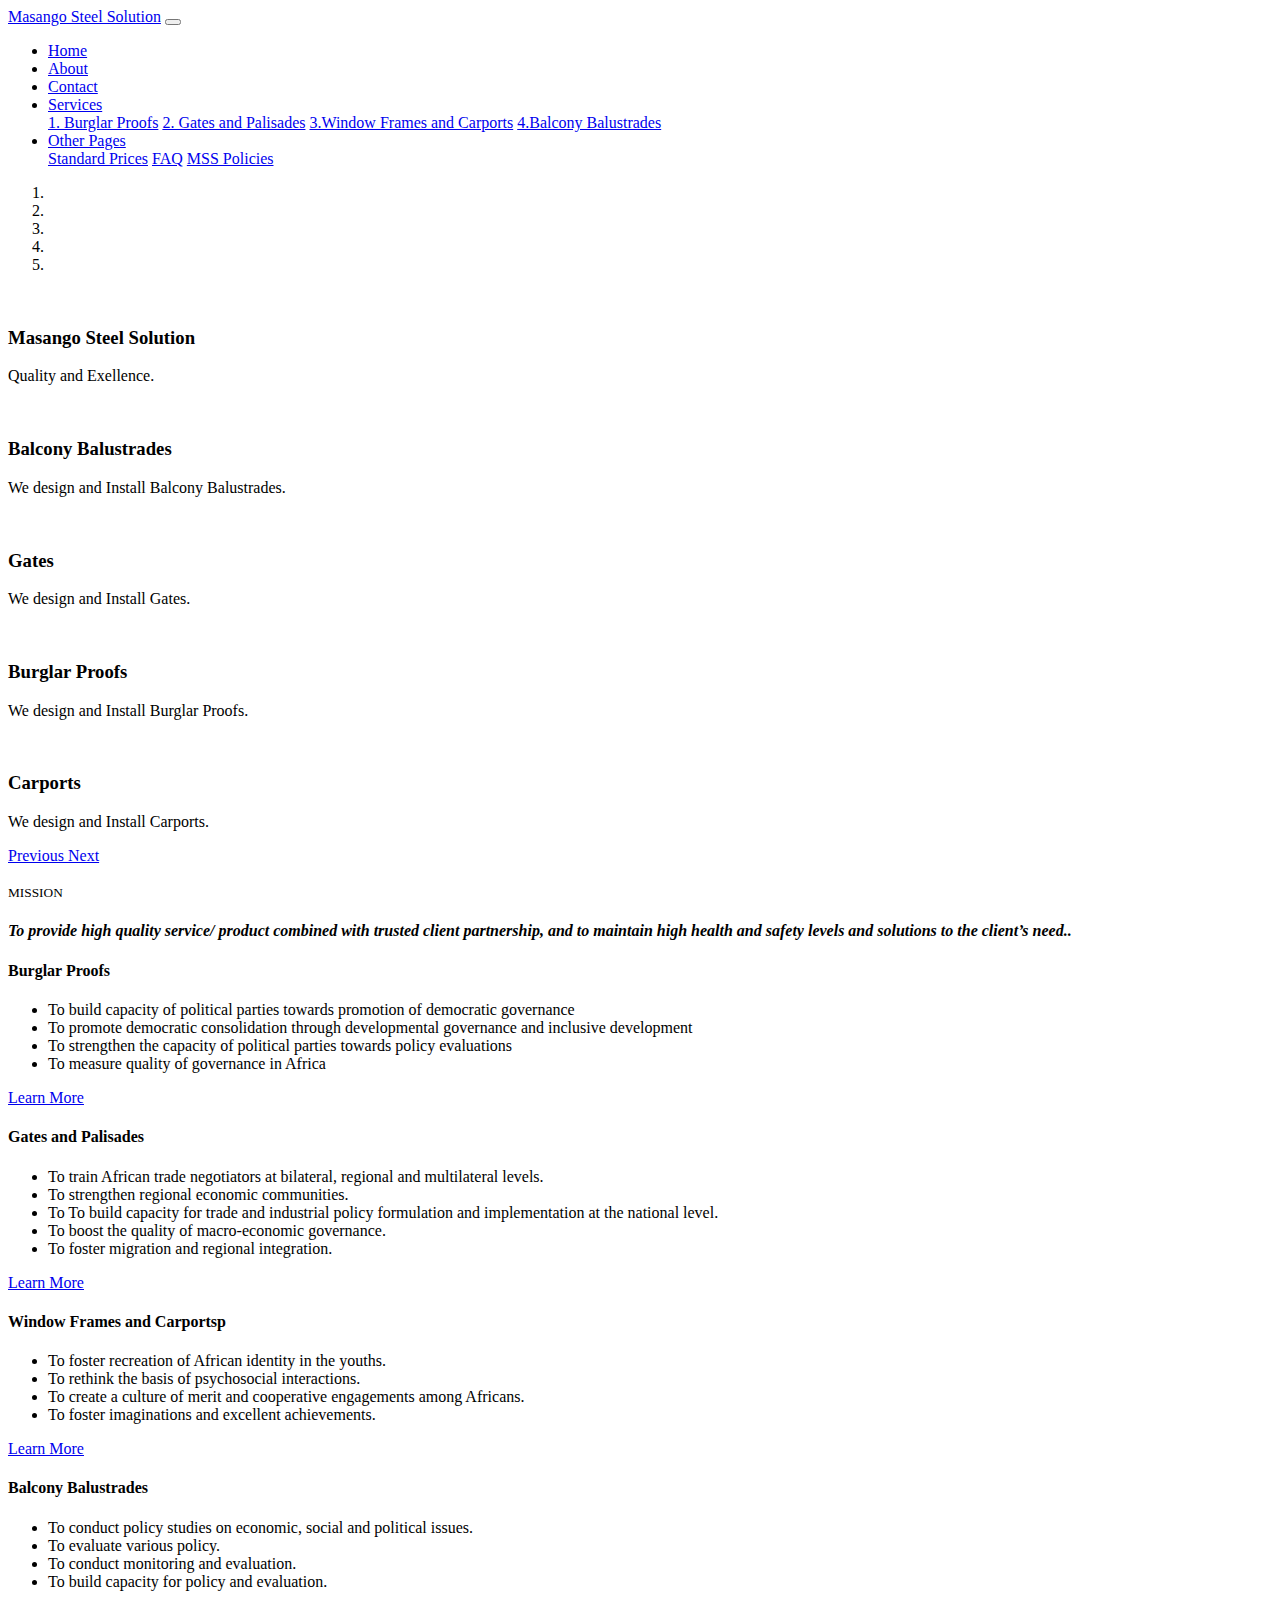
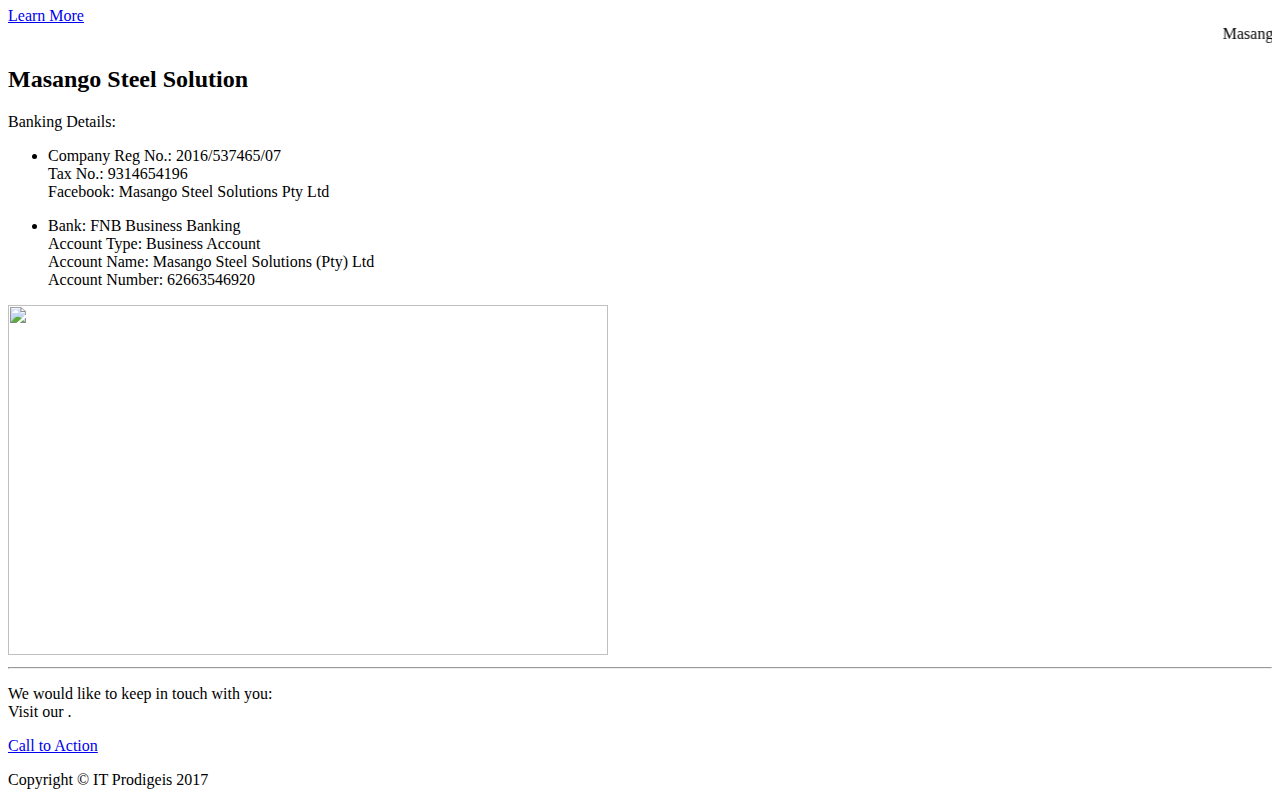
==== index.html @ 3d0584a2 "Website" ====
<!DOCTYPE html>
<html lang="en">

  <head>

    <meta charset="utf-8">
    <meta name="viewport" content="width=device-width, initial-scale=1, shrink-to-fit=no">
    <meta name="description" content="">
    <meta name="author" content="">

      <title>Masango Steel Solution</title>

    <!-- My core CSS -->
    <link href="vendor/bootstrap/css/bootstrap.min.css" rel="stylesheet">

    <!-- Custom styles for this template -->
    <link href="css/modern-business.css" rel="stylesheet">

  </head>

  <body>

    <!-- Navigation -->
      <nav class="navbar fixed-top navbar-expand-lg navbar-dark bg-dark fixed-top">
          <div class="container">
              <a class="navbar-brand" href="index.html">Masango Steel Solution</a>
              <button class="navbar-toggler navbar-toggler-right" type="button" data-toggle="collapse" data-target="#navbarResponsive" aria-controls="navbarResponsive" aria-expanded="false" aria-label="Toggle navigation">
                  <span class="navbar-toggler-icon"></span>
              </button>
              <div class="collapse navbar-collapse" id="navbarResponsive">
                  <ul class="navbar-nav ml-auto">
                      <li class="nav-item">
                          <a class="nav-link" href="index.html">Home</a>
                      </li>
                      <li class="nav-item">
                          <a class="nav-link" href="about.html">About</a>
                      </li>
                      <li class="nav-item">
                          <a class="nav-link" href="contact.html">Contact</a>
                      </li>
                      <li class="nav-item dropdown">
                          <a class="nav-link dropdown-toggle" href="#" id="navbarDropdownPortfolio" data-toggle="dropdown" aria-haspopup="true" aria-expanded="false">
                              Services
                          </a>
                          <div class="dropdown-menu dropdown-menu-right" aria-labelledby="navbarDropdownPortfolio">
                              <a class="dropdown-item" href="portfolio-1-col.html">1. Burglar Proofs</a>
                              <a class="dropdown-item" href="portfolio-2-col.html">2. Gates and Palisades</a>
                              <a class="dropdown-item" href="portfolio-3-col.html">3.Window Frames and Carports</a>
                              <a class="dropdown-item" href="portfolio-item.html">4.Balcony Balustrades </a>

                          </div>
                      </li>

                      <li class="nav-item dropdown">
                          <a class="nav-link dropdown-toggle" href="#" id="navbarDropdownBlog" data-toggle="dropdown" aria-haspopup="true" aria-expanded="false">
                              Other Pages
                          </a>
                          <div class="dropdown-menu dropdown-menu-right" aria-labelledby="navbarDropdownBlog">
                              <a class="dropdown-item" href="prices.html">Standard Prices</a>
                              <a class="dropdown-item" href="faq.html">FAQ</a>
                              <a class="dropdown-item" href="sidebar.html">MSS Policies</a>
                          </div>
                      </li>
                  </ul>
              </div>
          </div>
      </nav>

    <header>
      <div id="carouselExampleIndicators" class="carousel slide"  data-ride="carousel">
        <ol class="carousel-indicators">
          <li data-target="#carouselExampleIndicators" data-slide-to="0" class="active"></li>
          <li data-target="#carouselExampleIndicators" data-slide-to="1"></li>
          <li data-target="#carouselExampleIndicators" data-slide-to="2"></li>
            <li data-target="#carouselExampleIndicators" data-slide-to="3"></li>
            <li data-target="#carouselExampleIndicators" data-slide-to="4"></li>
        </ol>
        <div class="carousel-inner" role="listbox">
          <!-- Slide One - Set the background image for this slide in the line below -->
          <div class="carousel-item active" style="background-image: url('http://placehold.it/1900x1080')">
              <img class="d-block img-fluid w-100" src="img/header-bg.jpg" alt="">
            <div class="carousel-caption d-none d-md-block">
                <h3>Masango Steel Solution</h3>
              <p>Quality and Exellence.</p>
            </div>
          </div>
          <!-- Slide Two - Set the background image for this slide in the line below -->
          <div class="carousel-item" style="background-image: url('http://placehold.it/1900x1080')">
              <img class="d-block img-fluid w-100" src="img/balconyBalustrades.jpg" alt="">
            <div class="carousel-caption d-none d-md-block">
                <h3>Balcony Balustrades</h3>
                <p>We design and Install Balcony Balustrades.</p>
            </div>
          </div>
          <!-- Slide Three - Set the background image for this slide in the line below -->
          <div class="carousel-item" style="background-image: url('http://placehold.it/1900x1080')">
              <img class="d-block img-fluid w-100" src="img/slide3.jpg" alt="">
            <div class="carousel-caption d-none d-md-block">
              <h3>Gates</h3>
                <p>We design and Install Gates.</p>
            </div>
          </div>
            <div class="carousel-item" style="background-image: url('http://placehold.it/1900x1080')">
                <img class="d-block img-fluid w-100" src="img/burglarproofs.jpg" alt="">
                <div class="carousel-caption d-none d-md-block">
                    <h3>Burglar Proofs</h3>
                    <p>We design and Install Burglar Proofs.</p>
                </div>
            </div>
            <div class="carousel-item" style="background-image: url('http://placehold.it/1900x1080')">
                <img class="d-block img-fluid w-100" src="img/carportsSlide.jpg" alt="">
                <div class="carousel-caption d-none d-md-block">
                    <h3>Carports</h3>
                    <p>We design and Install Carports.</p>
                </div>
            </div>
        </div>
        <a class="carousel-control-prev" href="#carouselExampleIndicators" role="button" data-slide="prev">
          <span class="carousel-control-prev-icon" aria-hidden="true"></span>
          <span class="sr-only">Previous</span>
        </a>
        <a class="carousel-control-next" href="#carouselExampleIndicators" role="button" data-slide="next">
          <span class="carousel-control-next-icon" aria-hidden="true"></span>
          <span class="sr-only">Next</span>
        </a>
      </div>
    </header>
    <!-- Page Content -->
    <div class="container">

        <br>
        <small class="my-4 h-100 text-center" >MISSION</small>
        <h4 class="my-4 h-100 text-center"><i>To provide high quality service/ product combined with trusted client partnership, and to maintain high health and safety levels and solutions to the client’s need..</i></h4>
    
     
      <!-- Marketing Icons Section -->
      <div class="row">
          <div class="col-lg-6 portfolio-item">
          <div class="card h-100">
             
              <h4 class="card-header">Burglar Proofs</h4>
            <div class="card-body">
               
                   
                <ul>
                    <li>
                        To build capacity of political parties towards promotion of democratic governance
                    </li>
                    <li>To promote democratic consolidation through developmental governance and inclusive development</li>
                    <li>To strengthen the capacity of political parties towards policy evaluations</li>
                    <li>To measure quality of governance in Africa</li>
                   
                </ul>
                  
                    
                   
                    
              
            </div>
            <div class="card-footer">
              <a href="portfolio-1-col.html" class="btn btn-primary">Learn More</a>
            </div>
          </div>
        </div>
          <div class="col-lg-6 portfolio-item">
          <div class="card h-100">
              <h4 class="card-header">Gates and Palisades</h4>
            <div class="card-body">
                <ul>
                    <li>
                        To train African trade negotiators at bilateral, regional and multilateral levels.
                    </li>
                    <li>To strengthen regional economic communities.</li>
                    <li>To To build capacity for trade and industrial policy formulation and implementation at the national level.</li>
                    <li>To boost the quality of macro-economic governance.</li>
                    <li>
                        To foster migration and regional integration.
                    </li>

                </ul>
            </div>
            <div class="card-footer">
              <a href="portfolio-2-col.html" class="btn btn-primary">Learn More</a>
            </div>
          </div>
        </div>
          <div class="col-lg-6 portfolio-item">
          <div class="card h-100">
              <h4 class="card-header">Window Frames and Carportsp</h4>
            <div class="card-body">
                <ul>
                    <li>
                        To foster recreation of African identity in the youths.
                    </li>
                    <li>
                        To rethink the basis of psychosocial interactions.
                    </li>
                    <li>
                        To create a culture of merit and cooperative engagements among Africans.
                    </li>
                    <li>
                        To foster imaginations and excellent achievements.
                    </li>
                   

                </ul>
            </div>
            <div class="card-footer">
              <a href="portfolio-3-col.html" class="btn btn-primary">Learn More</a>
            </div>
          </div>
        </div>
        
          <div class="col-lg-6 portfolio-item">
              <div class="card h-100">
                  <h4 class="card-header">Balcony Balustrades</h4>
                  <div class="card-body">
                      <p class="card-text">
                      
                      <ul>
                      
                      <li>
                          To conduct policy studies on economic, social and political issues.
                      </li>
                      <li>
                          To evaluate various policy.
                      </li>
                      <li>
                          To conduct monitoring and evaluation.
                      </li>
                      <li>
                          To build capacity for policy and evaluation.
                      </li>


                      </ul>
                  </div>
                  <div class="card-footer">
                      <a href="portfolio-item.html" class="btn btn-primary">Learn More</a>
                  </div>
              </div>
          </div>
          
        
      </div>
      <!-- /.row -->

      <!-- Portfolio Section 
      <h2>Our Partners</h2>

      <div class="row">
        <div class="col-lg-3 col-sm-6 portfolio-item">
          <div class="card h-100">
              <a href="www.codesria.org"><img class="card-img-top" src="img/CODESRIA.jpg" width="80" height="170" alt=""></a>
            <div class="card-body">
              <h4 class="card-title">
                  <a href="www.codesria.org">CODESRIA</a>
              </h4>
              <p class="card-text">Lorem ipsum dolor sit amet, consectetur adipisicing elit. Amet numquam aspernatur eum quasi sapiente nesciunt? Voluptatibus sit, repellat sequi itaque deserunt, dolores in, nesciunt, illum tempora ex quae? Nihil, dolorem!</p>
            </div>
          </div>
        </div>
        <div class="col-lg-3 col-sm-6 portfolio-item">
          <div class="card h-100">
              <a href="www.usaid.gov"><img class="card-img-top" src="img/2000px-USAID-Seal.svg.png" width="80" height="170" alt=""></a>
            <div class="card-body">
              <h4 class="card-title">
                <a href="www.usaid.gov">USAID</a>
              </h4>
              <p class="card-text">Lorem ipsum dolor sit amet, consectetur adipiscing elit. Nam viverra euismod odio, gravida pellentesque urna varius vitae.</p>
            </div>
          </div>
        </div>
        <div class="col-lg-3 col-sm-6 portfolio-item">
          <div class="card h-100">
              <a href="www.fordfoundation.org"><img class="card-img-top" src="img/pixsiteAU.jpg" width="80" height="170" alt=""></a>
            <div class="card-body">
              <h4 class="card-title">
                <a href="wwww.fordfoundation.org">Ford Foundation</a>
              </h4>
              <p class="card-text">Lorem ipsum dolor sit amet, consectetur adipisicing elit. Quos quisquam, error quod sed cumque, odio distinctio velit nostrum temporibus necessitatibus et facere atque iure perspiciatis mollitia recusandae vero vel quam!</p>
            </div>
          </div>
        </div>
          <div class="col-lg-3 col-sm-6 portfolio-item">
              <div class="card h-100">
                  <a href="#"><img class="card-img-top" src="img/ndebele.jpg" width="80" height="170" alt=""></a>
                  <div class="card-body">
                      <h4 class="card-title">
                          <a href="#">Mo Ibrahim Foundation</a>
                      </h4>
                      <p class="card-text">Lorem ipsum dolor sit amet, consectetur adipisicing elit. Quos quisquam, error quod sed cumque, odio distinctio velit nostrum temporibus necessitatibus et facere atque iure perspiciatis mollitia recusandae vero vel quam!</p>
                  </div>
              </div>
          </div>
      </div>
     .row -->
        <div class="row">
          <marquee>Masango Steel Solution is a Name you can trust in the Business of Steel.        We are available All over Southern Africa.</marquee>
      </div>

      <!-- Features Section -->
      <div class="row">
        <div class="col-lg-6">
          <h2>Masango Steel Solution</h2>
            <p>Banking Details:</p>
          <ul>
              <li><p>Company Reg No.: 2016/537465/07<br>
              Tax No.: 9314654196<br>
              Facebook: Masango Steel Solutions Pty Ltd
                  </p>
              </li>

              <li><p>Bank: FNB Business Banking<br>
              Account Type: Business Account<br>
              Account Name: Masango Steel Solutions (Pty) Ltd<br>
                  Account Number: 62663546920</p>
              </li>

          </ul>
        </div>
        <div class="col-lg-6">
          
          
            <a href="https://www.facebook.com/masango-steel-solutions-pty-ltd"><img class="card-img-top" src="img/facebook.jpg" width="600" height="350" alt=""></a>
            
          
        </div>
      </div>
      <!-- /.row -->
      
      <hr>

      <!-- Call to Action Section -->
      <div class="row mb-4">
        <div class="col-md-8">
          <p>We would like to keep in touch with you:<br>
          Visit our .</p>
        </div>
        <div class="col-md-4">
          <a class="btn btn-lg btn-secondary btn-block" href="contact.html">Call to Action</a>
        </div>
      </div>

    </div>
    <!-- /.container -->

    <!-- Footer -->
    <footer class="py-5 bg-dark">
      <div class="container">
         
        <p class="m-0 text-center text-white">Copyright &copy; IT Prodigeis 2017</p>
      </div>
      <!-- /.container -->
   
      </footer>

    <!-- Bootstrap core JavaScript -->
    <script src="vendor/jquery/jquery.min.js"></script>
    <script src="vendor/bootstrap/js/bootstrap.bundle.min.js"></script>

  </body>

</html>
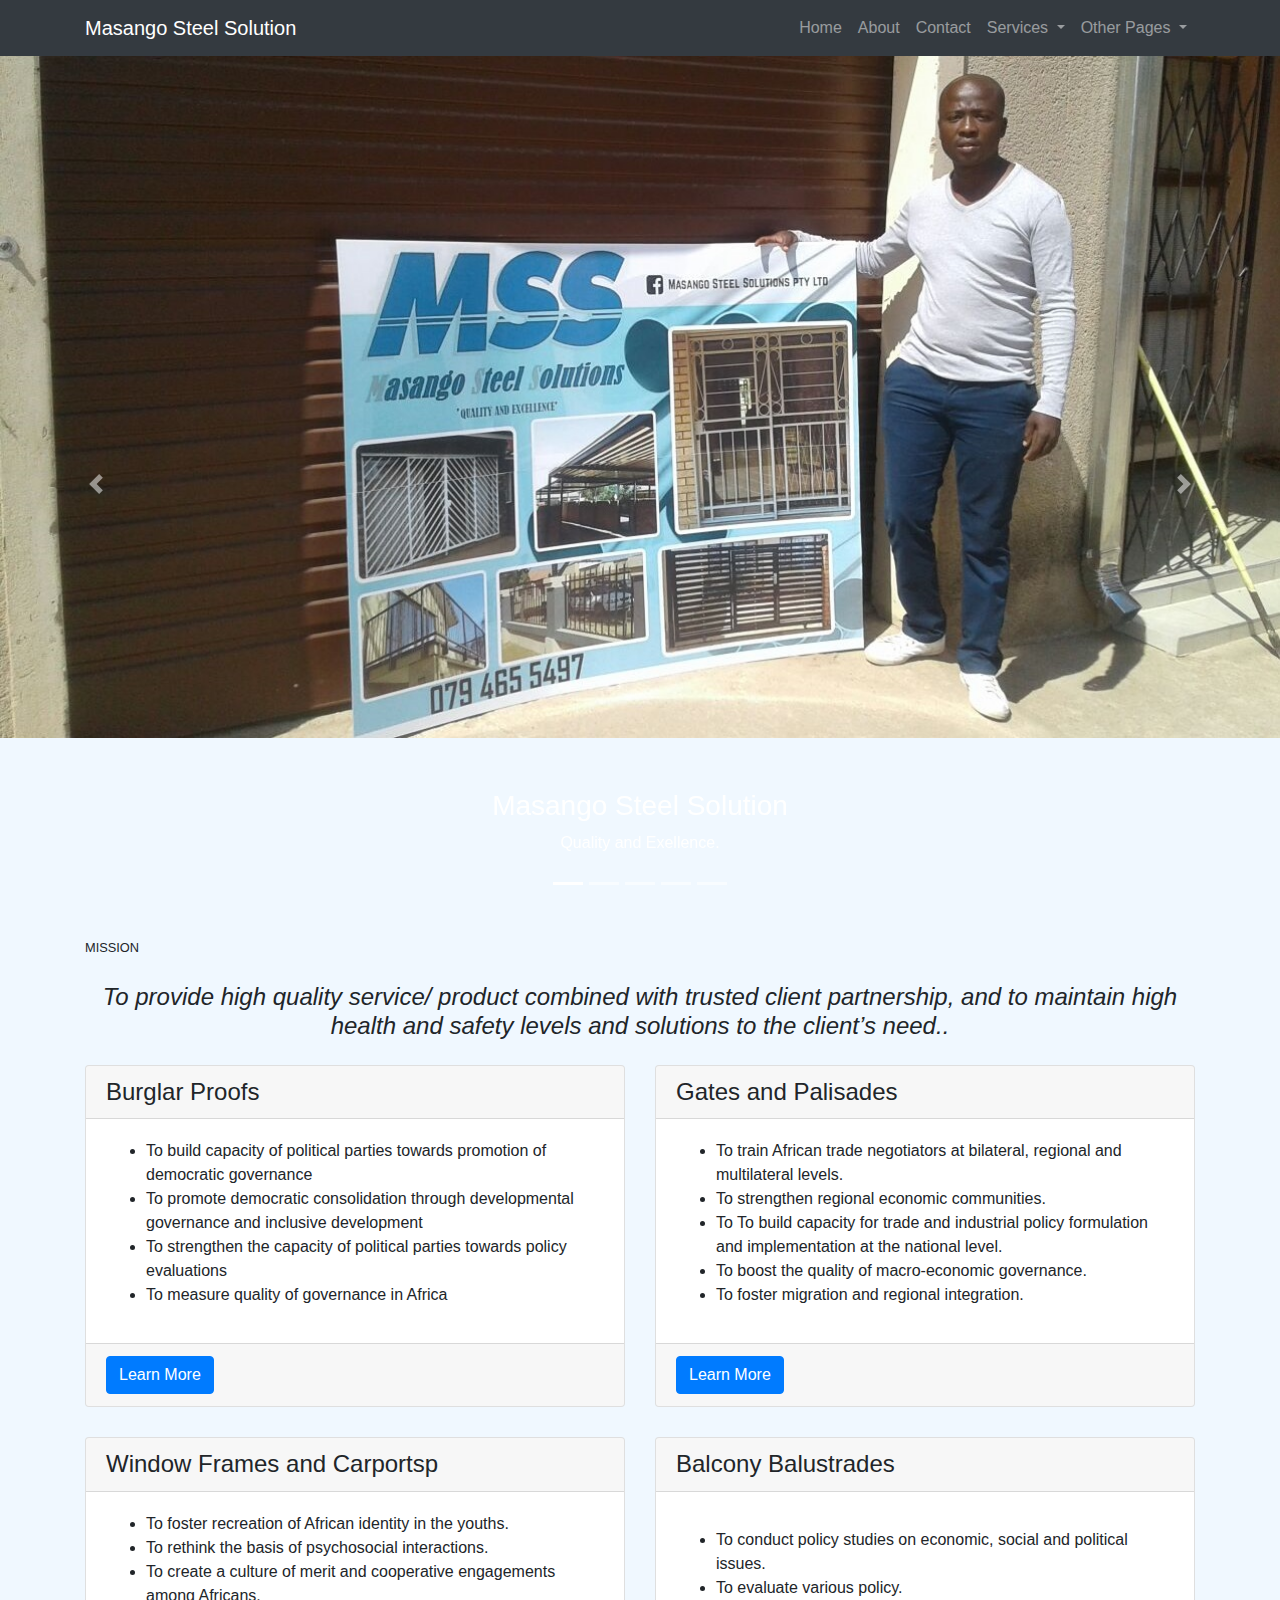
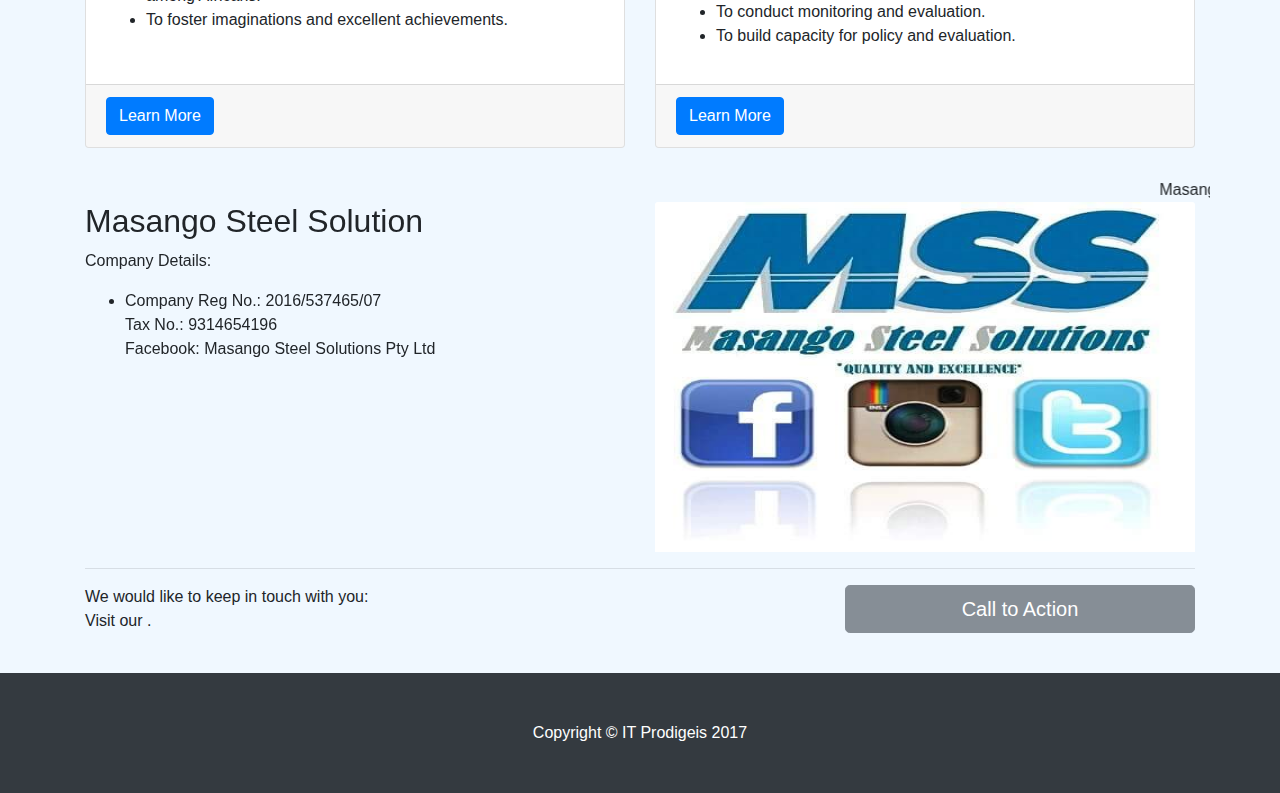
==== commit f9d3c6e6: "Add files via upload" ====
--- a/index.html
+++ b/index.html
@@ -1,4 +1,4 @@
- <!DOCTYPE html>
+﻿ <!DOCTYPE html>
 <html lang="en">
 
   <head>
@@ -77,7 +77,7 @@
         </ol>
         <div class="carousel-inner" role="listbox">
           <!-- Slide One - Set the background image for this slide in the line below -->
-          <div class="carousel-item active" style="background-image: url('http://placehold.it/1900x1080')">
+          <div class="carousel-item active">
               <img class="d-block img-fluid w-100" src="img/header-bg.jpg" alt="">
             <div class="carousel-caption d-none d-md-block">
                 <h3>Masango Steel Solution</h3>
@@ -303,7 +303,7 @@
       <div class="row">
         <div class="col-lg-6">
           <h2>Masango Steel Solution</h2>
-            <p>Banking Details:</p>
+            <p>Company Details:</p>
           <ul>
               <li><p>Company Reg No.: 2016/537465/07<br>
               Tax No.: 9314654196<br>
@@ -311,11 +311,7 @@
                   </p>
               </li>
 
-              <li><p>Bank: FNB Business Banking<br>
-              Account Type: Business Account<br>
-              Account Name: Masango Steel Solutions (Pty) Ltd<br>
-                  Account Number: 62663546920</p>
-              </li>
+           
 
           </ul>
         </div>
--- a/css/modern-business.css
+++ b/css/modern-business.css
@@ -0,0 +1,31 @@
+/*!
+ * Start Bootstrap - Modern Business (https://startbootstrap.com/template-overviews/modern-business)
+ * Copyright 2013-2017 Start Bootstrap
+ * Licensed under MIT (https://github.com/BlackrockDigital/startbootstrap-logomodern-business-nav/blob/master/LICENSE)
+ */
+
+body {
+  padding-top: 54px;
+    background-color:aliceblue;
+}
+
+@media (min-width: 992px) {
+  body {
+    padding-top: 56px;
+      
+  }
+}
+
+.carousel-item {
+  height: 95vh;
+  min-height: 300px;
+  background: no-repeat center center scroll;
+  -webkit-background-size: cover;
+  -moz-background-size: cover;
+  -o-background-size: cover;
+  background-size: cover;
+}
+
+.portfolio-item {
+  margin-bottom: 30px;
+}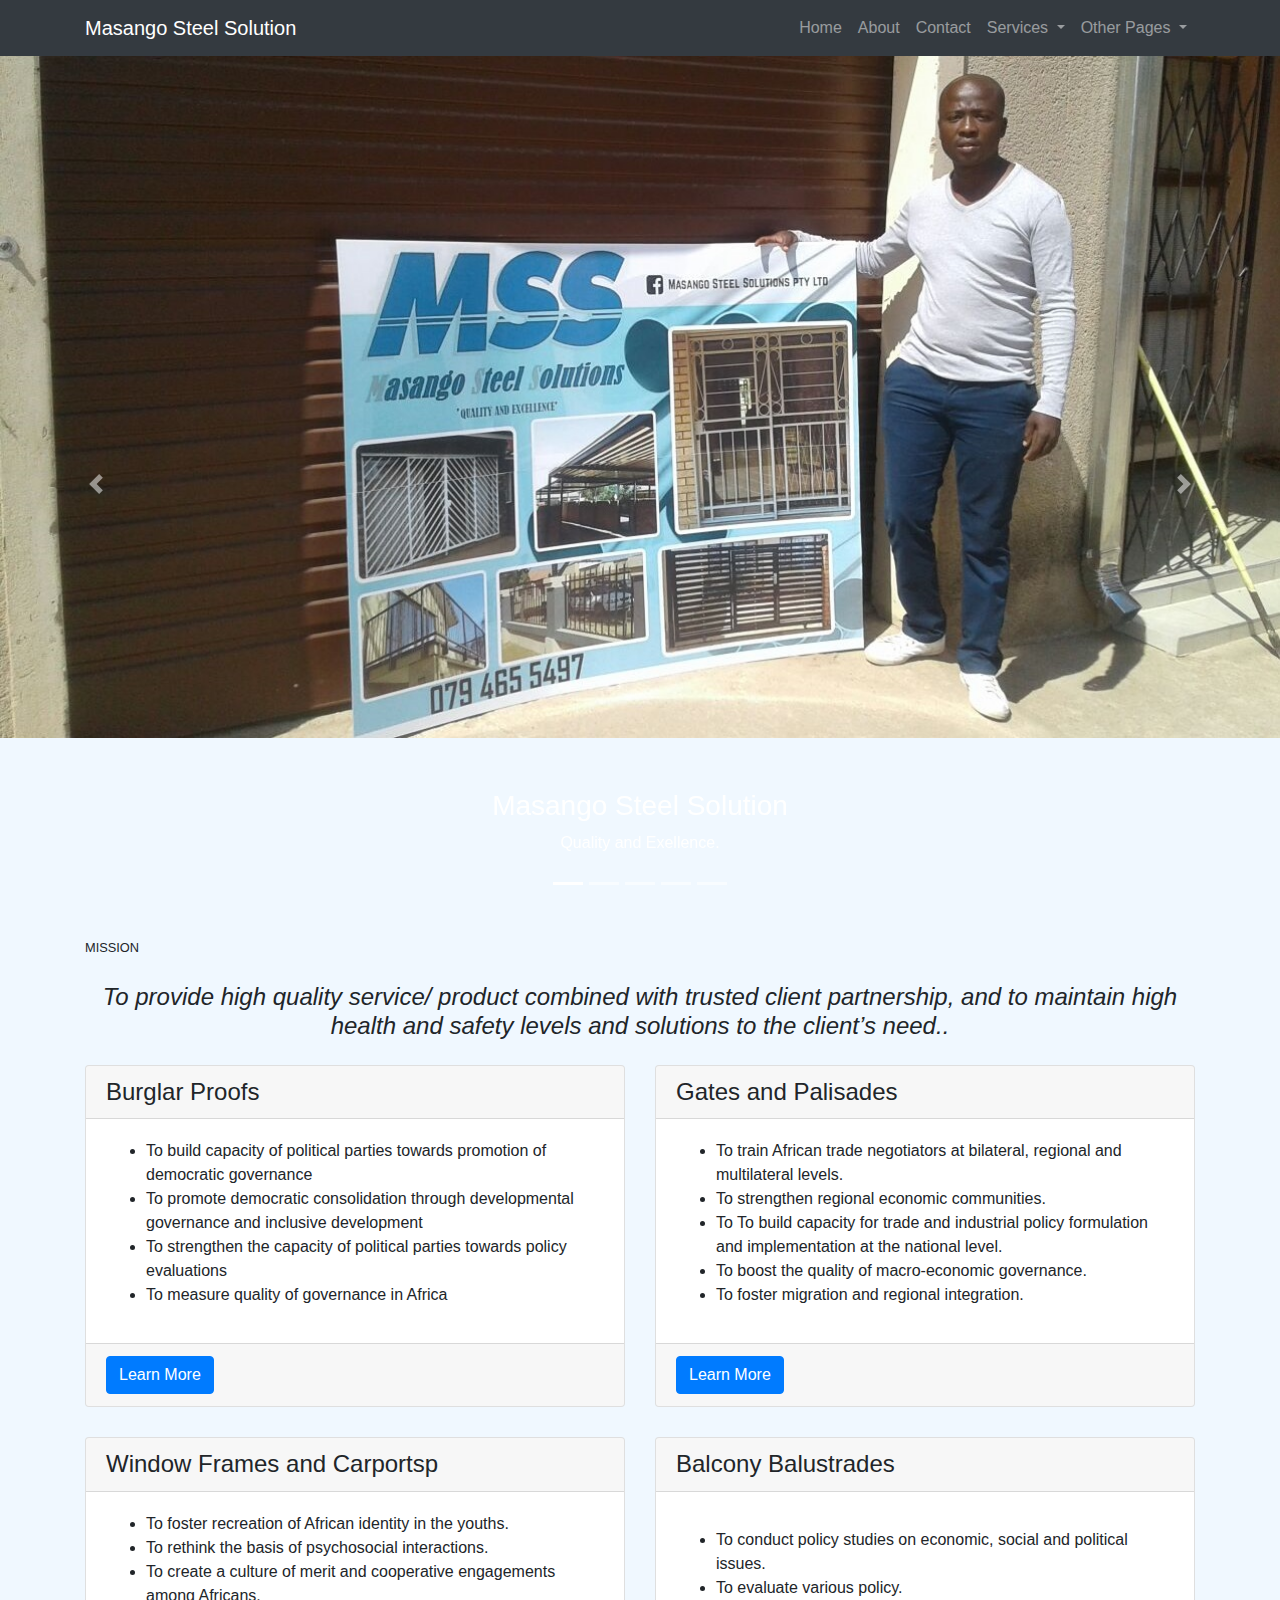
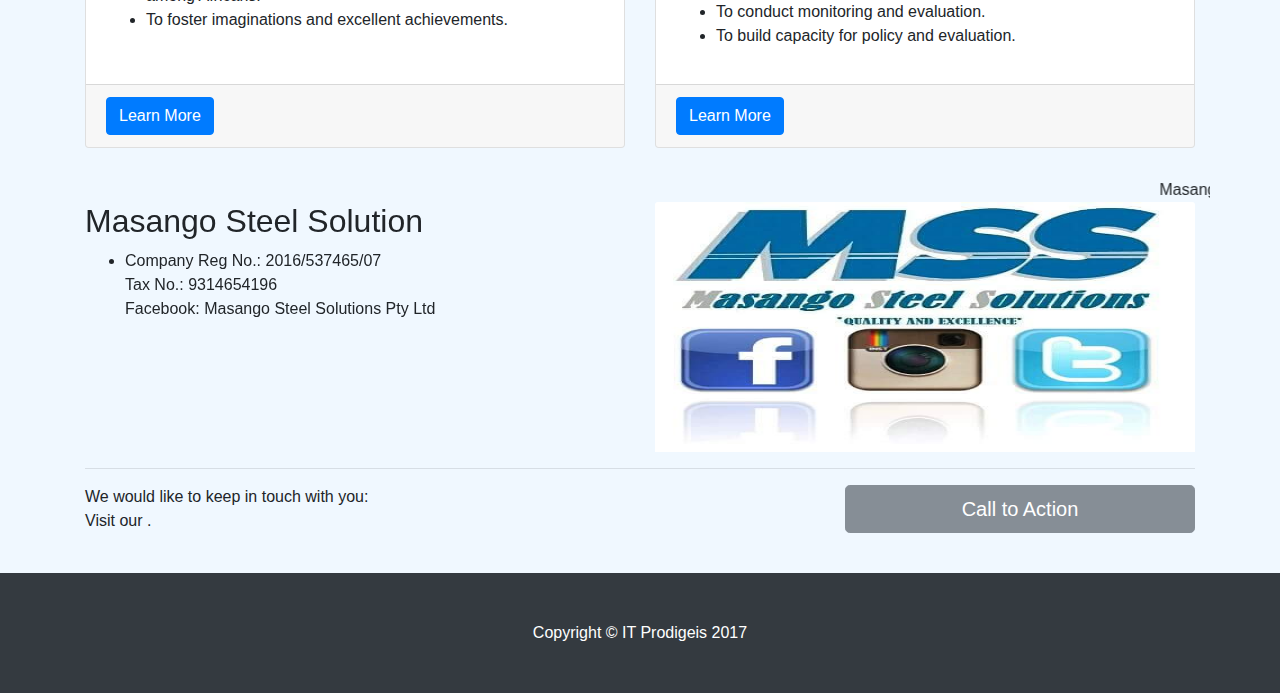
==== commit 655c3607: "Add files via upload" ====
--- a/index.html
+++ b/index.html
@@ -1,4 +1,4 @@
-﻿ <!DOCTYPE html>
+ <!DOCTYPE html>
 <html lang="en">
 
   <head>
@@ -56,7 +56,6 @@
                               Other Pages
                           </a>
                           <div class="dropdown-menu dropdown-menu-right" aria-labelledby="navbarDropdownBlog">
-                              <a class="dropdown-item" href="prices.html">Standard Prices</a>
                               <a class="dropdown-item" href="faq.html">FAQ</a>
                               <a class="dropdown-item" href="sidebar.html">MSS Policies</a>
                           </div>
@@ -303,22 +302,20 @@
       <div class="row">
         <div class="col-lg-6">
           <h2>Masango Steel Solution</h2>
-            <p>Company Details:</p>
+            
           <ul>
               <li><p>Company Reg No.: 2016/537465/07<br>
               Tax No.: 9314654196<br>
               Facebook: Masango Steel Solutions Pty Ltd
                   </p>
               </li>
-
-           
-
+              
           </ul>
         </div>
         <div class="col-lg-6">
           
           
-            <a href="https://www.facebook.com/masango-steel-solutions-pty-ltd"><img class="card-img-top" src="img/facebook.jpg" width="600" height="350" alt=""></a>
+            <a href="https://www.facebook.com/Masango-Steel-Solutions-Pty-ltd-76402797042597/?refid=17&ref=opera_speed_dial"><img class="card-img-top" src="img/facebook.jpg" width="400" height="250" alt=""></a>
             
           
         </div>
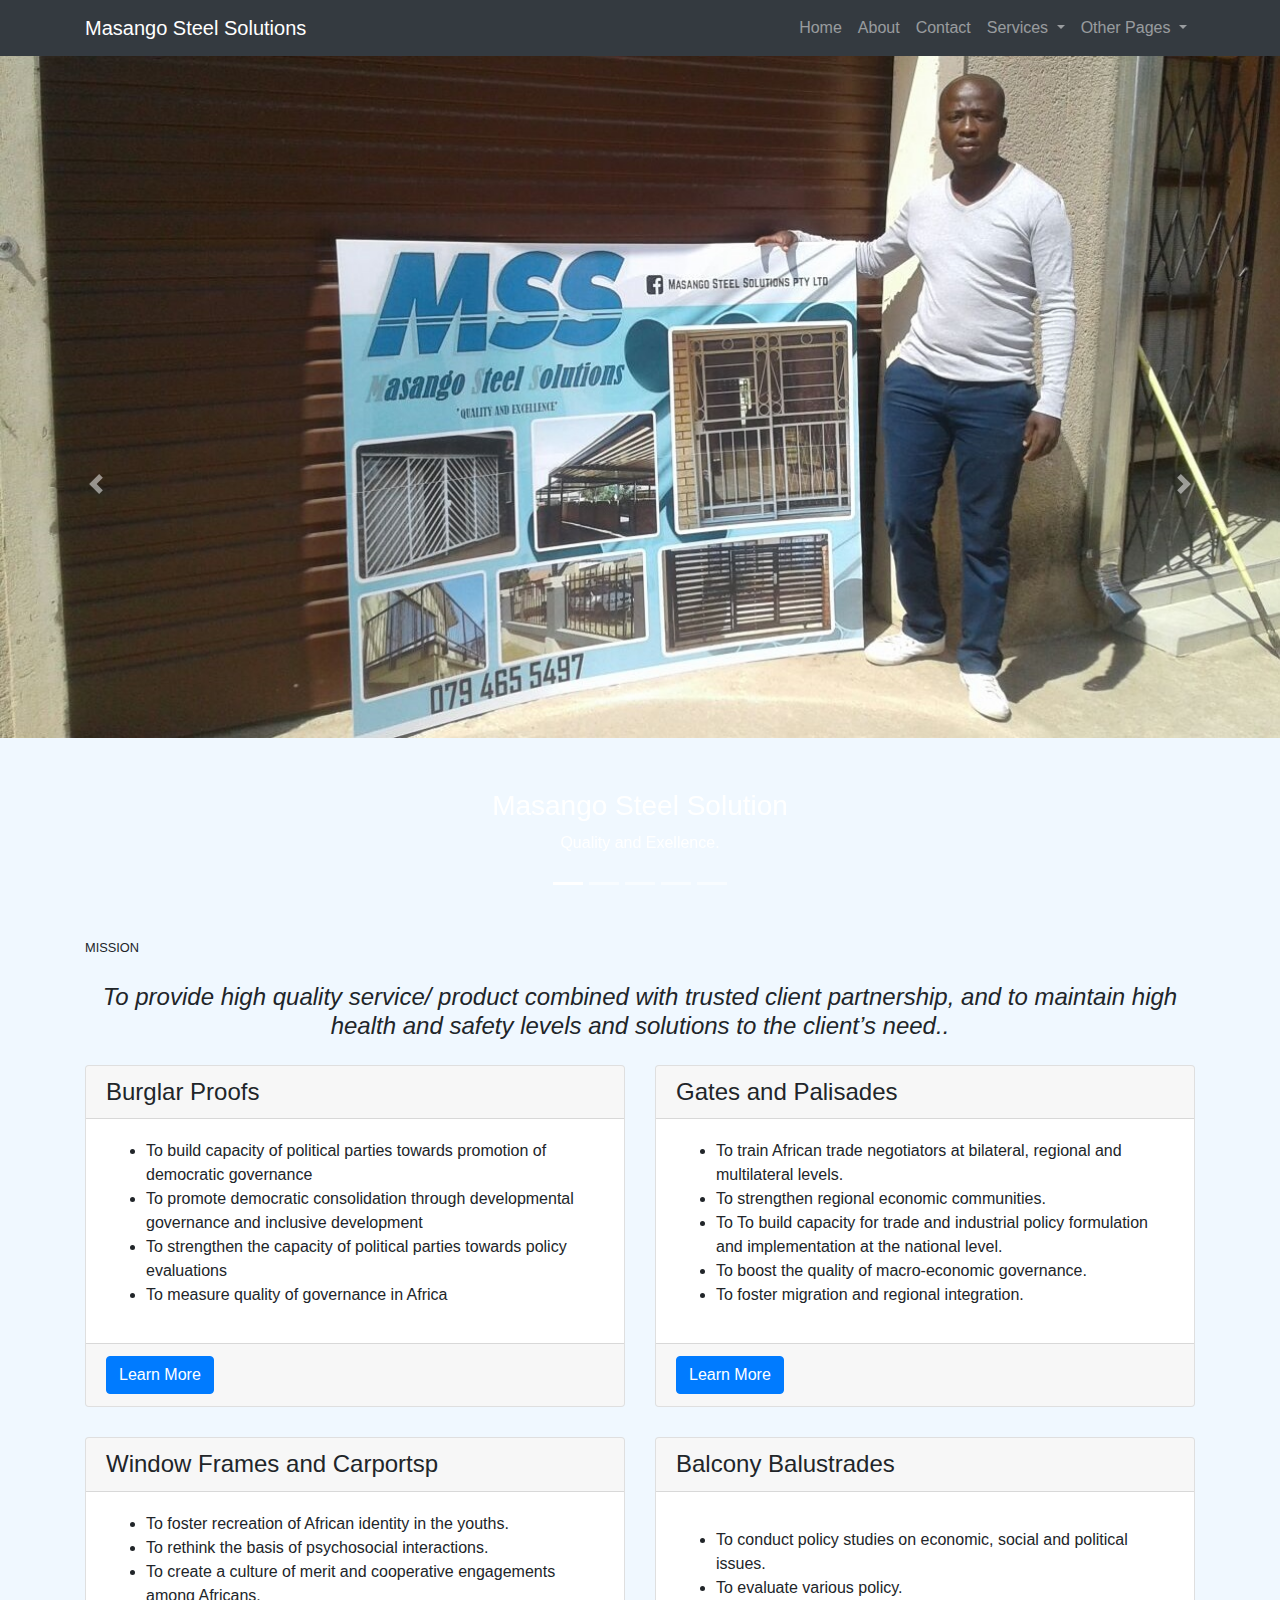
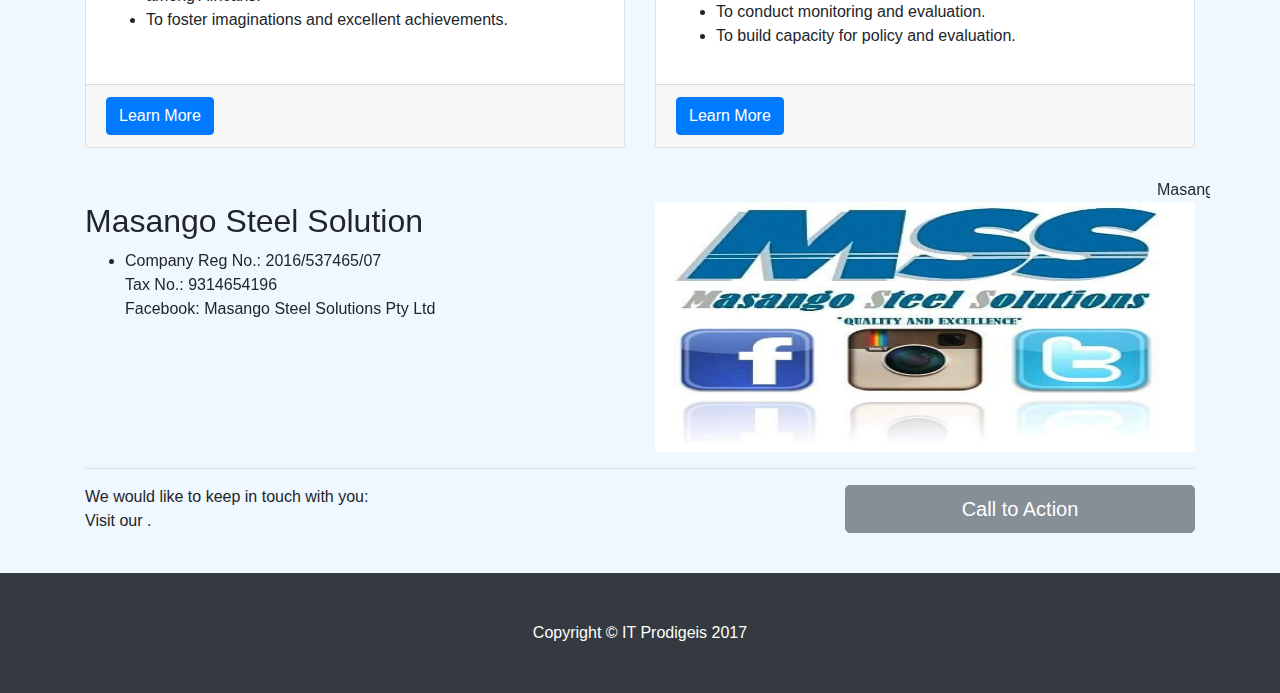
==== commit 5650c69e: "Add files via upload" ====
--- a/index.html
+++ b/index.html
@@ -8,7 +8,7 @@
     <meta name="description" content="">
     <meta name="author" content="">
 
-      <title>Masango Steel Solution</title>
+      <title>Masango Steel Solutions</title>
 
     <!-- My core CSS -->
     <link href="vendor/bootstrap/css/bootstrap.min.css" rel="stylesheet">
@@ -23,7 +23,7 @@
     <!-- Navigation -->
       <nav class="navbar fixed-top navbar-expand-lg navbar-dark bg-dark fixed-top">
           <div class="container">
-              <a class="navbar-brand" href="index.html">Masango Steel Solution</a>
+              <a class="navbar-brand" href="index.html">Masango Steel Solutions</a>
               <button class="navbar-toggler navbar-toggler-right" type="button" data-toggle="collapse" data-target="#navbarResponsive" aria-controls="navbarResponsive" aria-expanded="false" aria-label="Toggle navigation">
                   <span class="navbar-toggler-icon"></span>
               </button>
@@ -84,7 +84,7 @@
             </div>
           </div>
           <!-- Slide Two - Set the background image for this slide in the line below -->
-          <div class="carousel-item" style="background-image: url('http://placehold.it/1900x1080')">
+          <div class="carousel-item"> 
               <img class="d-block img-fluid w-100" src="img/balconyBalustrades.jpg" alt="">
             <div class="carousel-caption d-none d-md-block">
                 <h3>Balcony Balustrades</h3>
@@ -92,21 +92,21 @@
             </div>
           </div>
           <!-- Slide Three - Set the background image for this slide in the line below -->
-          <div class="carousel-item" style="background-image: url('http://placehold.it/1900x1080')">
+          <div class="carousel-item">
               <img class="d-block img-fluid w-100" src="img/slide3.jpg" alt="">
             <div class="carousel-caption d-none d-md-block">
               <h3>Gates</h3>
                 <p>We design and Install Gates.</p>
             </div>
           </div>
-            <div class="carousel-item" style="background-image: url('http://placehold.it/1900x1080')">
+            <div class="carousel-item" >
                 <img class="d-block img-fluid w-100" src="img/burglarproofs.jpg" alt="">
                 <div class="carousel-caption d-none d-md-block">
                     <h3>Burglar Proofs</h3>
                     <p>We design and Install Burglar Proofs.</p>
                 </div>
             </div>
-            <div class="carousel-item" style="background-image: url('http://placehold.it/1900x1080')">
+            <div class="carousel-item">
                 <img class="d-block img-fluid w-100" src="img/carportsSlide.jpg" alt="">
                 <div class="carousel-caption d-none d-md-block">
                     <h3>Carports</h3>
@@ -315,7 +315,7 @@
         <div class="col-lg-6">
           
           
-            <a href="https://www.facebook.com/Masango-Steel-Solutions-Pty-ltd-76402797042597/?refid=17&ref=opera_speed_dial"><img class="card-img-top" src="img/facebook.jpg" width="400" height="250" alt=""></a>
+            <a href="https://www.facebook.com/Masango-Steel-Solutions-Pty-ltd-76402797042597/"><img class="card-img-top" src="img/facebook.jpg" width="400" height="250" alt=""></a>
             
           
         </div>
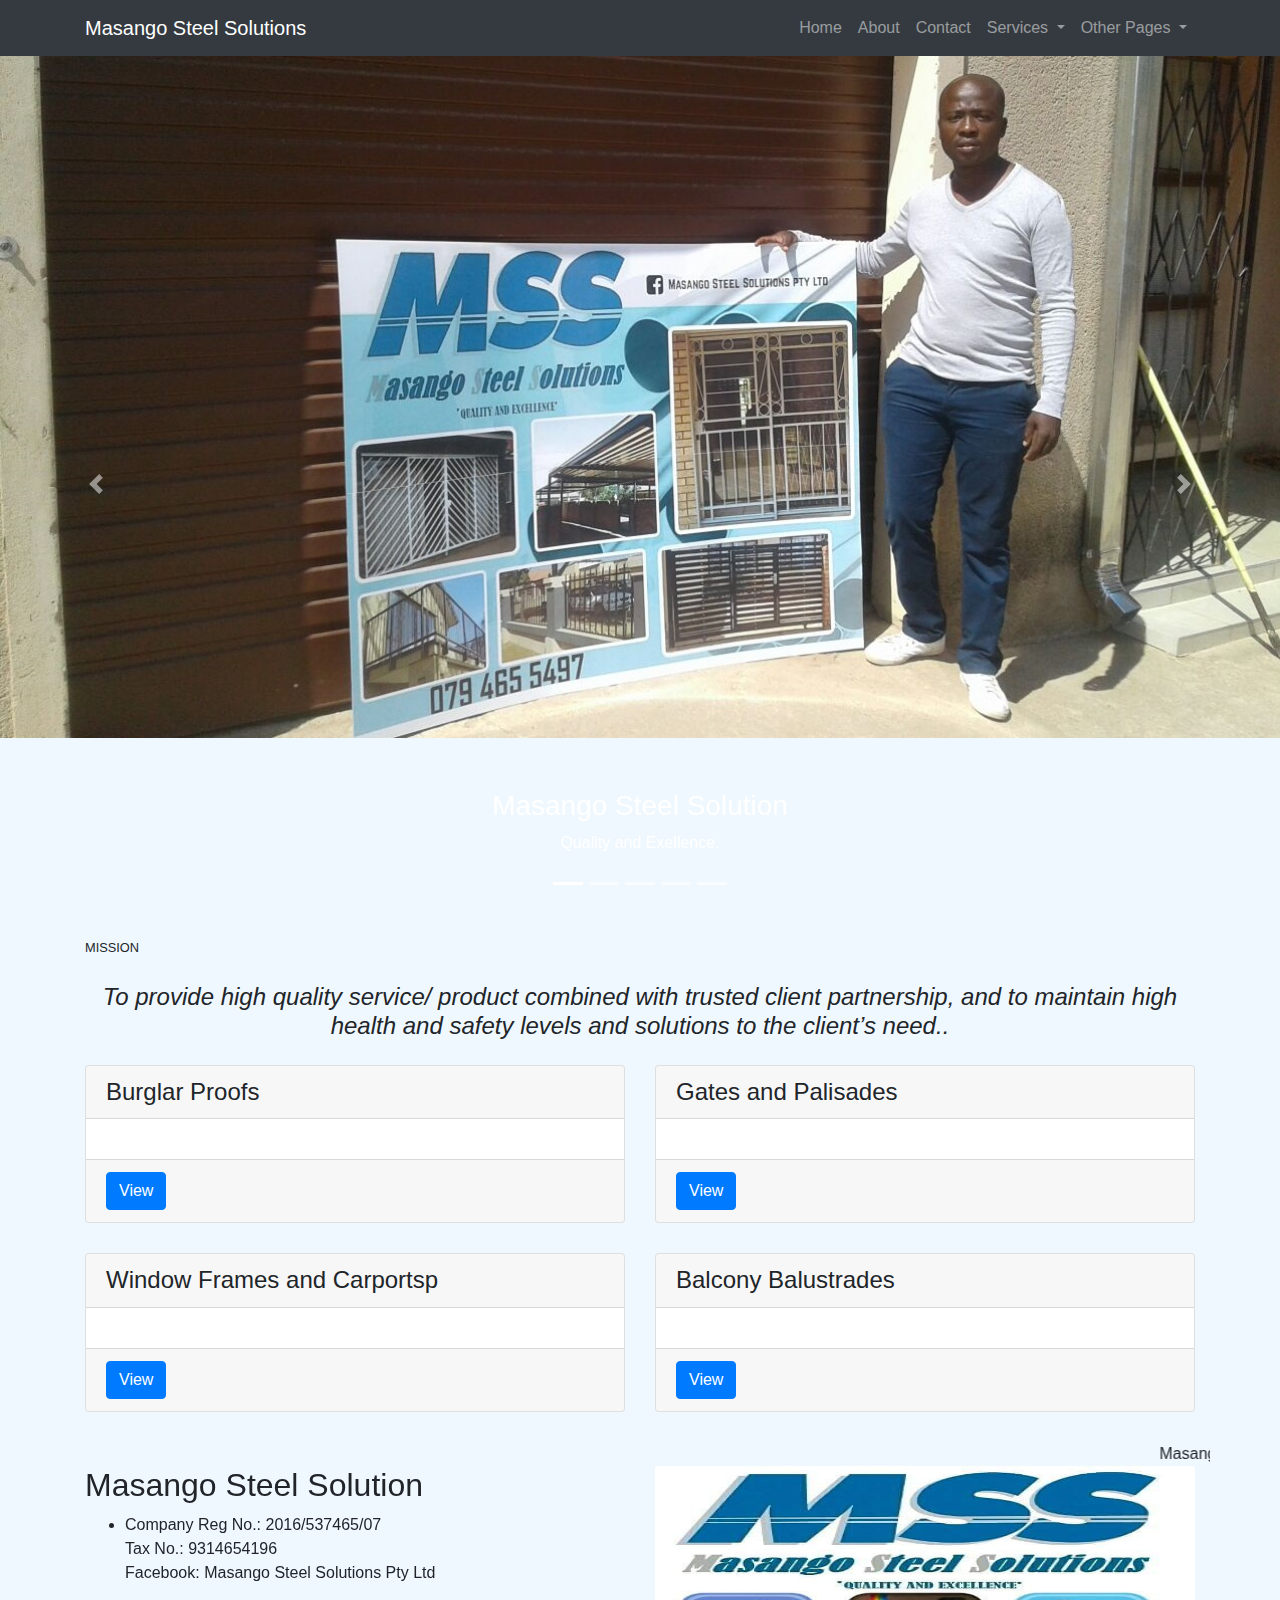
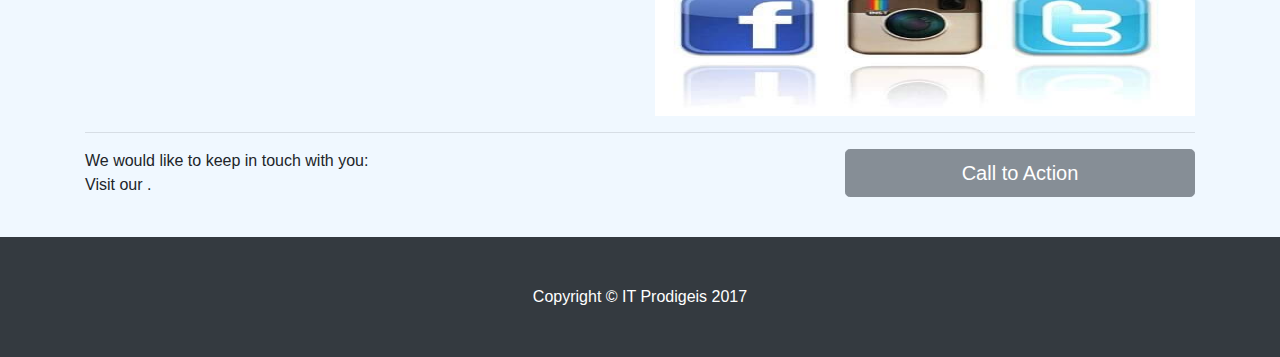
==== commit 36962721: "Update index.html" ====
--- a/index.html
+++ b/index.html
@@ -141,23 +141,14 @@
             <div class="card-body">
                
                    
-                <ul>
-                    <li>
-                        To build capacity of political parties towards promotion of democratic governance
-                    </li>
-                    <li>To promote democratic consolidation through developmental governance and inclusive development</li>
-                    <li>To strengthen the capacity of political parties towards policy evaluations</li>
-                    <li>To measure quality of governance in Africa</li>
-                   
-                </ul>
-                  
+             
                     
                    
                     
               
             </div>
             <div class="card-footer">
-              <a href="portfolio-1-col.html" class="btn btn-primary">Learn More</a>
+              <a href="portfolio-1-col.html" class="btn btn-primary">View</a>
             </div>
           </div>
         </div>
@@ -165,21 +156,10 @@
           <div class="card h-100">
               <h4 class="card-header">Gates and Palisades</h4>
             <div class="card-body">
-                <ul>
-                    <li>
-                        To train African trade negotiators at bilateral, regional and multilateral levels.
-                    </li>
-                    <li>To strengthen regional economic communities.</li>
-                    <li>To To build capacity for trade and industrial policy formulation and implementation at the national level.</li>
-                    <li>To boost the quality of macro-economic governance.</li>
-                    <li>
-                        To foster migration and regional integration.
-                    </li>
-
-                </ul>
+                
             </div>
             <div class="card-footer">
-              <a href="portfolio-2-col.html" class="btn btn-primary">Learn More</a>
+              <a href="portfolio-2-col.html" class="btn btn-primary">View</a>
             </div>
           </div>
         </div>
@@ -187,25 +167,10 @@
           <div class="card h-100">
               <h4 class="card-header">Window Frames and Carportsp</h4>
             <div class="card-body">
-                <ul>
-                    <li>
-                        To foster recreation of African identity in the youths.
-                    </li>
-                    <li>
-                        To rethink the basis of psychosocial interactions.
-                    </li>
-                    <li>
-                        To create a culture of merit and cooperative engagements among Africans.
-                    </li>
-                    <li>
-                        To foster imaginations and excellent achievements.
-                    </li>
-                   
-
-                </ul>
+               
             </div>
             <div class="card-footer">
-              <a href="portfolio-3-col.html" class="btn btn-primary">Learn More</a>
+              <a href="portfolio-3-col.html" class="btn btn-primary">View</a>
             </div>
           </div>
         </div>
@@ -216,26 +181,10 @@
                   <div class="card-body">
                       <p class="card-text">
                       
-                      <ul>
                       
-                      <li>
-                          To conduct policy studies on economic, social and political issues.
-                      </li>
-                      <li>
-                          To evaluate various policy.
-                      </li>
-                      <li>
-                          To conduct monitoring and evaluation.
-                      </li>
-                      <li>
-                          To build capacity for policy and evaluation.
-                      </li>
-
-
-                      </ul>
                   </div>
                   <div class="card-footer">
-                      <a href="portfolio-item.html" class="btn btn-primary">Learn More</a>
+                      <a href="portfolio-item.html" class="btn btn-primary">View</a>
                   </div>
               </div>
           </div>
